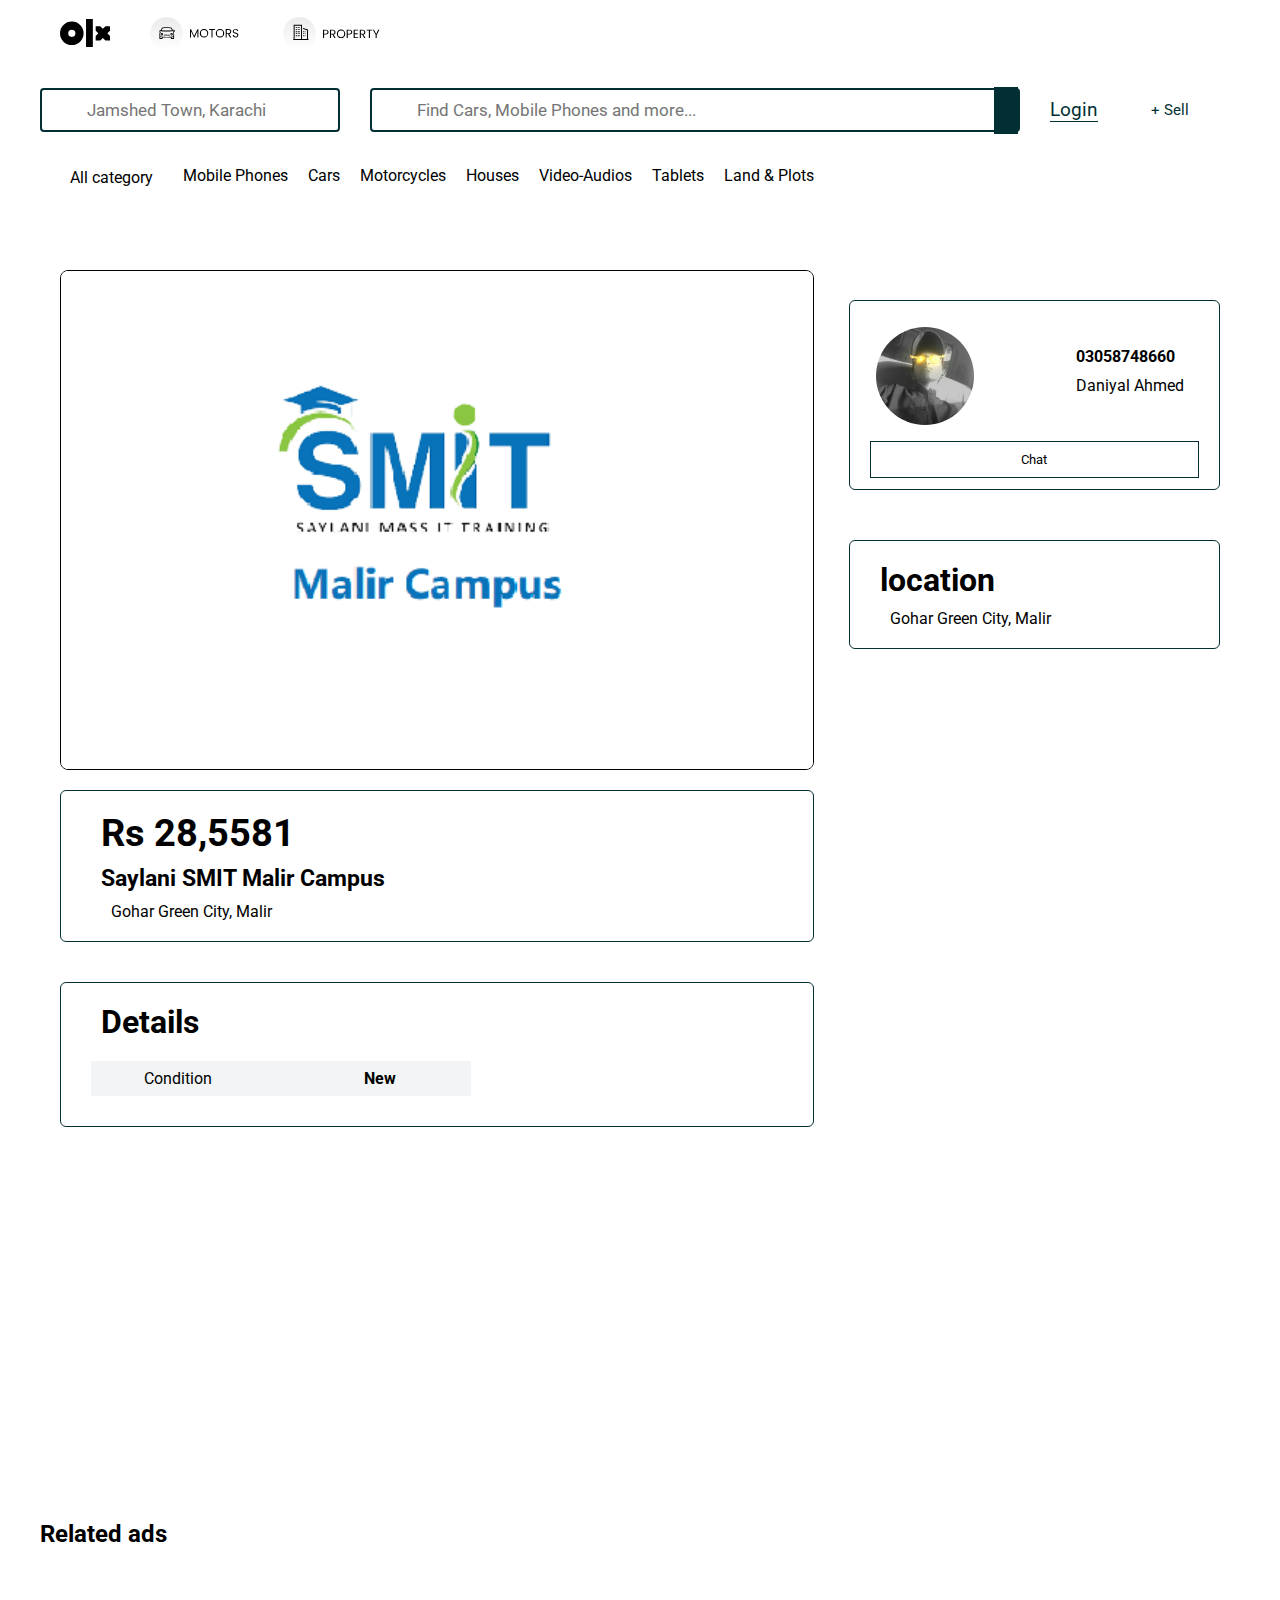
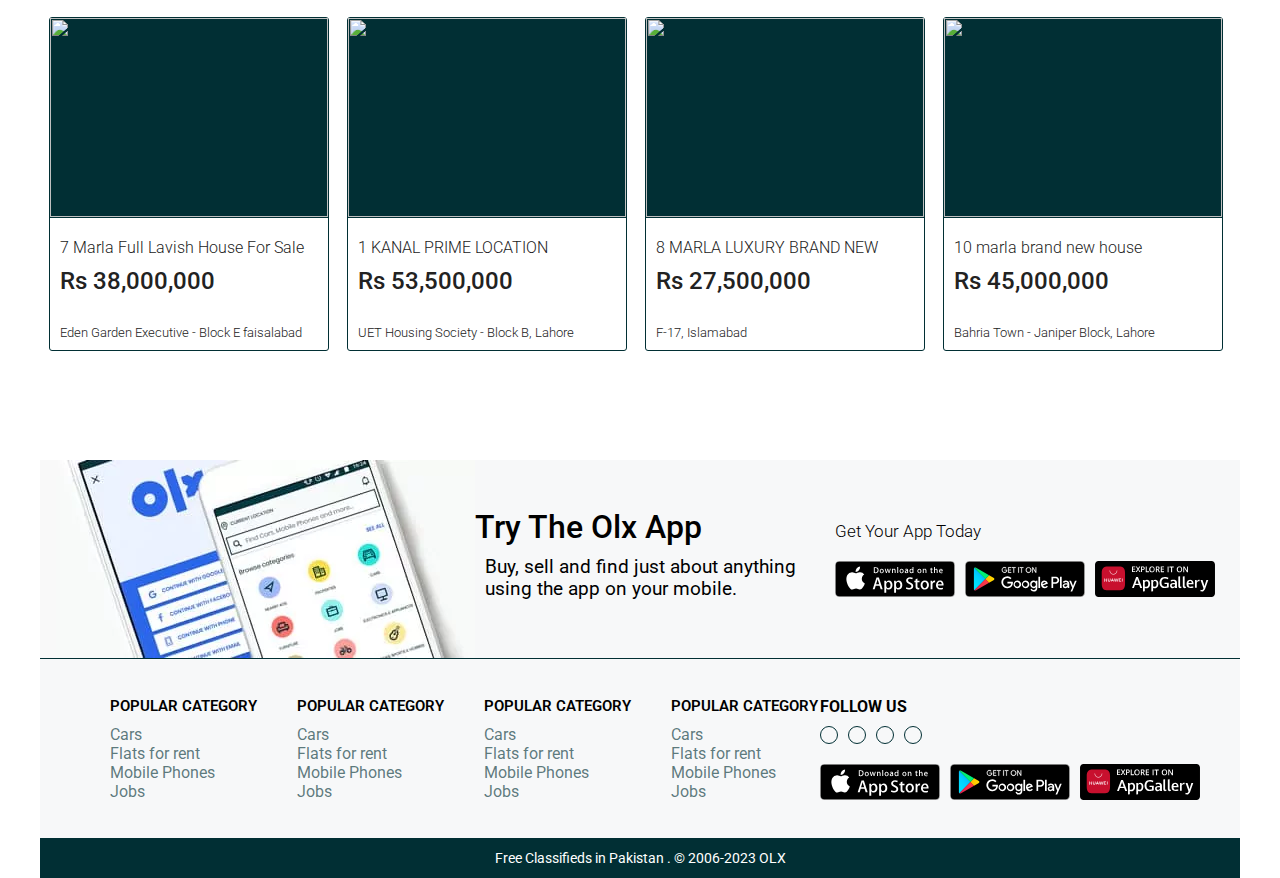
==== productDetails.html @ 429d2e7a "OLX" ====
<!DOCTYPE html>
<html lang="en">

<head>
    <meta charset="UTF-8">
    <meta http-equiv="X-UA-Compatible" content="IE=edge">
    <meta name="viewport" content="width=device-width, initial-scale=1.0">
    <title>OLX - Buy and Sell for free anywhere in Pakistan with OLX online classifieds</title>
    <link rel="shortcut icon" href="images/fevicon.png" type="image/png">
    <link rel="stylesheet" href="style.css">
    <link rel="stylesheet" href="https://cdnjs.cloudflare.com/ajax/libs/font-awesome/6.4.0/css/all.min.css"
        integrity="sha512-iecdLmaskl7CVkqkXNQ/ZH/XLlvWZOJyj7Yy7tcenmpD1ypASozpmT/E0iPtmFIB46ZmdtAc9eNBvH0H/ZpiBw=="
        crossorigin="anonymous" referrerpolicy="no-referrer" />

</head>

<body>
    <div class="main-container">
        <div class="same__color">
            <div class="small__navbar">
                <div class="second-navbar__logo">
                    <a href="./index.html">
                        <svg viewBox="0 0 36.289 20.768" alt="Logo">
                            <path
                                d="M18.9 20.77V0h4.93v20.77zM0 10.39a8.56 8.56 0 1 1 8.56 8.56A8.56 8.56 0 0 1 0 10.4zm5.97-.01a2.6 2.6 0 1 0 2.6-2.6 2.6 2.6 0 0 0-2.6 2.6zm27 5.2l-1.88-1.87-1.87 1.88H25.9V12.3l1.9-1.9-1.9-1.89V5.18h3.27l1.92 1.92 1.93-1.92h3.27v3.33l-1.9 1.9 1.9 1.9v3.27z">
                            </path>
                        </svg>
                    </a>
                </div>
                <div class="actions__links">
                    <a class="motor-property-btn" href="https://www.olx.com.pk/motors/">
                        <svg xmlns="http://www.w3.org/2000/svg" width="88.9" height="33" alt="OLX Motors"
                            class="_1a6eed8f">
                            <defs>
                                <linearGradient id="a" x1=".5" x2=".5" y2="1" gradientUnits="objectBoundingBox">
                                    <stop offset="0" stop-color="#ddd"></stop>
                                    <stop offset="1" stop-color="#fff"></stop>
                                </linearGradient>
                            </defs>
                            <path stroke="rgba(0,0,0,0)"
                                d="M40 20.5h1v-6.2l3 6.2h.6l2.8-6.2v6.2h1v-8.3h-1L44.1 19l-3-6.8H40zm18.3-4.2A4.1 4.1 0 0 0 54 12a4.1 4.1 0 0 0-4.2 4.3 4.1 4.1 0 0 0 4.2 4.3 4.1 4.1 0 0 0 4.2-4.3zm-7.3 0a3 3 0 0 1 3-3.3 3 3 0 0 1 3.2 3.3 3 3 0 0 1-3 3.3 3 3 0 0 1-3.2-3.3zm8.2-3.3h2.3v7.5h1V13H65v-1h-5.7zm15 3.3A4.1 4.1 0 0 0 70 12a4.1 4.1 0 0 0-4.2 4.3 4.1 4.1 0 0 0 4.2 4.3 4.1 4.1 0 0 0 4.2-4.3zm-7.2 0a3 3 0 0 1 3-3.3 3 3 0 0 1 3 3.3 3 3 0 0 1-3 3.3 3 3 0 0 1-3-3.3zm13.2-1.7c0 1-.6 1.6-1.8 1.6h-1.6V13h1.6c1.2 0 1.8.6 1.8 1.6zM75.7 12v8.4h1V17H78l2 3.4h1.3l-2-3.5a2.4 2.4 0 0 0 2-2.4c0-1.4-1-2.5-3-2.5zm12.7 6c0-3-4.5-1.7-4.5-3.8 0-1 .7-1.4 1.6-1.4a1.5 1.5 0 0 1 1.6 1.2h1.2a2.5 2.5 0 0 0-2.7-2.1c-1.7 0-2.8 1-2.8 2.3 0 3 4.5 1.7 4.5 4 0 .7-.6 1.3-1.7 1.3a1.5 1.5 0 0 1-1.7-1.4h-1.2c0 1.4 1.3 2.4 3 2.4a2.5 2.5 0 0 0 2.7-2.4z">
                            </path>
                            <path fill="url(#a)" d="M0 16.5a16.5 16.5 0 1 1 33 0 16.5 16.5 0 0 1-33 0z" opacity=".6">
                            </path>
                            <path
                                d="M24.7 13.5a1.1 1.1 0 0 0-1.4-.7l-.6.2-1-2.2-.4-.1a16 16 0 0 0-4.8-.7 12 12 0 0 0-4.3.7l-.3.1-1 2.3h-.5a1.1 1.1 0 0 0-.6 2v.2a4 4 0 0 0-.4 1.5v4a2.1 2.1 0 0 0 0 .6.7.7 0 0 0 .8.5h1.6a.7.7 0 0 0 .8-.5 2.1 2.1 0 0 0 0-.7v-.3a47.1 47.1 0 0 0 8.3 0v.3a2.1 2.1 0 0 0 0 .7.7.7 0 0 0 .8.5h1.6a.7.7 0 0 0 .7-.5 2.1 2.1 0 0 0 .1-.7v-4a3.7 3.7 0 0 0-.4-1.5V15h.3a1.1 1.1 0 0 0 .7-1.5zm-12.2-2.1a11.3 11.3 0 0 1 4-.6 15.2 15.2 0 0 1 4.6.6l.9 1.8a17.6 17.6 0 0 1-4.3.4H17a28.2 28.2 0 0 1-5.4-.3zm-.6 9.3a2.2 2.2 0 0 1 0 .4h-1.7a2.2 2.2 0 0 1 0-.4V20a1 1 0 0 0 .3 0l1.4.2v.4zm11.4 0a2.2 2.2 0 0 1 0 .4h-1.6a2.2 2.2 0 0 1 0-.4v-.4H23a1 1 0 0 0 .4-.2zm.5-6.5l-1.2.4.5 1a3 3 0 0 1 .3 1.2V18l-.1.7c0 .3-.2.7-.5.7-3 .3-4.5.5-6 .5s-3-.2-6.2-.5c-.2 0-.3-.3-.4-.6V18a17 17 0 0 1 0-1 3.2 3.2 0 0 1 .3-1.3l.5-1-1-.2a.3.3 0 0 1-.2-.4.3.3 0 0 1 .4-.3l1.1.4a23.6 23.6 0 0 0 5 .3h1.4a17.9 17.9 0 0 0 4.6-.5h.3l1-.4a.3.3 0 0 1 .4.3.3.3 0 0 1-.2.4z">
                            </path>
                            <path
                                d="M12 16a1.2 1.2 0 1 0 1.1 1.2A1.2 1.2 0 0 0 12 16zm0 1.6a.4.4 0 1 1 .3-.4.4.4 0 0 1-.4.4zm9.6-1.6a1.2 1.2 0 1 0 1.2 1.2 1.2 1.2 0 0 0-1.2-1.2zm0 1.6a.4.4 0 1 1 .5-.4.4.4 0 0 1-.5.4zm-7.8.2h6v.8h-6z">
                            </path>
                        </svg></a>
                    <a href="https://www.olx.com.pk/properties/" class="ac22b0e1">
                        <svg xmlns="http://www.w3.org/2000/svg" width="97.25" height="33" alt="OLX Property"
                            class="_1a6eed8f">
                            <defs>
                                <linearGradient id="a" x1=".5" x2=".5" y2="1" gradientUnits="objectBoundingBox">
                                    <stop offset="0" stop-color="#ddd"></stop>
                                    <stop offset="1" stop-color="#fff"></stop>
                                </linearGradient>
                            </defs>
                            <path stroke="rgba(0,0,0,0)"
                                d="M41.1 16.64v-3.07h1.6c1.25 0 1.78.58 1.78 1.55 0 .94-.53 1.52-1.78 1.52zm4.5-1.52c0-1.37-.93-2.45-2.9-2.45H40v8.36h1.1v-3.49h1.6c2.08 0 2.9-1.15 2.9-2.42zm5.82.01c0 .94-.54 1.6-1.77 1.6h-1.6v-3.16h1.6c1.25 0 1.77.61 1.77 1.57zm-4.47-2.46v8.36h1.1v-3.42h1.31l2 3.42h1.3l-2.1-3.5a2.36 2.36 0 0 0 2-2.4c0-1.36-.94-2.45-2.9-2.45zm15.3 4.18a4.12 4.12 0 0 0-4.2-4.28 4.13 4.13 0 0 0-4.2 4.28 4.13 4.13 0 0 0 4.2 4.27 4.12 4.12 0 0 0 4.2-4.27zm-7.3 0a3.05 3.05 0 0 1 3.1-3.33 3.05 3.05 0 0 1 3.07 3.33 3.06 3.06 0 0 1-3.08 3.32 3.06 3.06 0 0 1-3.09-3.32zm9.82-.2v-3.08h1.6c1.25 0 1.78.58 1.78 1.55 0 .94-.53 1.52-1.77 1.52zm4.5-1.53c0-1.36-.93-2.44-2.9-2.44h-2.7v8.35h1.1v-3.49h1.6c2.08 0 2.9-1.15 2.9-2.42zm5.85-2.46h-4.5v8.37h4.5v-.9h-3.4v-2.88h3.04v-.9h-3.04v-2.8h3.4zm6.14 2.48c0 .93-.54 1.6-1.78 1.6h-1.6v-3.17h1.6c1.25 0 1.78.61 1.78 1.57zm-4.48-2.47v8.36h1.1v-3.42h1.32l1.98 3.42h1.3l-2.1-3.5a2.36 2.36 0 0 0 2-2.4c0-1.36-.94-2.45-2.9-2.45zm6.78.9h2.29v7.46h1.1v-7.47h2.27v-.89h-5.66zm9.04 4.3v3.16h1.1v-3.15l2.72-5.2h-1.2l-2.07 4.23-2.07-4.24h-1.2z">
                            </path>
                            <path fill="url(#a)" d="M0 16.5a16.5 16.5 0 1 1 33 0 16.5 16.5 0 0 1-33 0z" opacity=".57">
                            </path>
                            <path
                                d="M25.03 21.92v-9.35l-4.99-1.66v1.05l4 1.33v8.59h-5V7.85h-8.38v14.08h-.4v1h15.17v-1zm-6.98-11.68v11.68h-6.4V8.84h6.4z">
                            </path>
                            <path
                                d="M15.17 10.3h1.61v.8h-1.6zm-2.42 0h1.6v.8h-1.6zm2.42 1.6h1.61v.81h-1.6zm-2.42 0h1.6v.81h-1.6zm2.42 2.42h1.61v.81h-1.6zm-2.42 0h1.6v.81h-1.6zm2.42 1.62h1.61v.8h-1.6zm-2.42 0h1.6v.8h-1.6zm2.42 2.42h1.61v.8h-1.6zm-2.42 0h1.6v.8h-1.6zm8.87-4.04h.8v.81h-.8zm-1.62 0h.8v.81H20zm1.62 1.62h.8v.8h-.8zm-1.62 0h.8v.8H20zm1.62 2.42h.8v.8h-.8zm-1.62 0h.8v.8H20z">
                            </path>
                        </svg></a>
                </div>
            </div>
            <div class="second__navbar">
                <div class="select_option">
                    <i class="fa-solid fa-search"></i>
                    <input type="text" placeholder="Jamshed Town, Karachi">
                </div>

                <div class="search__bar">
                    <input type="text" id="txt" placeholder="Find Cars, Mobile Phones and more...">
                    <i class="fa-solid fa-search"></i>
                </div>
                <div class="login__sell" id="login__sell">
                    <button href="" class="login__btn">Login</button>
                    <button class="sell__btn">+ Sell</button>
                </div>
            </div>
        </div>
        <div class="third__navbar">
            <div class="select__itself">
                <p>All category</p>
            </div>
            <div class="links" id="links">
                <li>Mobile Phones</li>
                <li>Cars</li>
                <li>Motorcycles</li>
                <li>Houses</li>
                <li>Video-Audios</li>
                <li>Tablets</li>
                <li>Land & Plots</li>
            </div>
        </div>
        <div class="productDetails">
            <div class="left__side">
                <img id="main" src="images/smit.png" alt="">
                <div class="price__location_card">
                    <h1 id="price"> Rs 28,5581</h1>
                    <h3 id="productName">Saylani SMIT Malir Campus</h3>
                    <p id="location"><i class="fa-solid fa-location-dot"></i>Gohar Green City, Malir</p>
                </div>
                <div class="description">
                    <h1>Details</h1>
                    <div class="detail-BOX">
                        <table>
                            <tr>
                                <td>Condition</td>
                                <td><strong>New</strong></td>
                            </tr>
                        </table>
                    </div>
                </div>
            </div>
            <div class="right__side">
                <div class="profile_contact_card">
                    <div class="avaar">
                        <img src="images/daniyal.jpg" id="image" alt="">
                        <div class="img">
                            <h5 id="phoneL">03058748660</h5>
                            <p id="nameL">Daniyal Ahmed</p>
                        </div>
                    </div>
                    <button class="chat"><i class="fa-solid fa-comments"></i> Chat</button>
                </div>
                <div class="description">
                    <h1>location</h1>
                    <p id="description2"><i class="fa-solid fa-location-dot"></i>Gohar Green City, Malir</p>
                </div>
            </div>
        </div>
        <div class="heading-cont">
            <h2 class="heading">Related ads</h2>
        </div>
        
        <div class="card-flex">
            <a href="productDetails.html">
                <div class="cards__container" id="cards">
                    <div class="card">
                        <div class="img__featured">
                            <img src="https://images.olx.com.pk/thumbnails/469891168-800x600.webp" alt="">
                            <p class="featured">featured</p>
                        </div>
                        <div class="card__content">
                            <div class="card__content-gap">
                                <div class="name__heart">
                                    <h4>7 Marla Full Lavish House For Sale</h4>
                                </div>
                                <h2>Rs 38,000,000</h2>
                            </div>
                            <h5>Eden Garden Executive - Block E faisalabad</h5>
                        </div>
                    </div>
                </div>
            </a>
            <a href="productDetails.html">
                <div class="cards__container" id="cards">
                    <div class="card">
                        <div class="img__featured">
                            <img src="https://images.olx.com.pk/thumbnails/478483344-240x180.webp" alt="">
                            <p class="featured">featured</p>
                        </div>
                        <div class="card__content">
                            <div class="card__content-gap">
                                <div class="name__heart">
                                    <h4>1 KANAL PRIME LOCATION </h4>
                                </div>
                                <h2>Rs 53,500,000</h2>
                            </div>
                            <h5>UET Housing Society - Block B, Lahore</h5>
                        </div>
                    </div>
                </div>
            </a>
            <a href="productDetails.html">
                <div class="cards__container" id="cards">
                    <div class="card">
                        <div class="img__featured">
                            <img src="https://images.olx.com.pk/thumbnails/478335264-240x180.webp" alt="">
                            <p class="featured">featured</p>
                        </div>
                        <div class="card__content">
                            <div class="card__content-gap">
                                <div class="name__heart">
                                    <h4>8 MARLA LUXURY BRAND NEW</h4>
                                </div>
                                <h2>Rs 27,500,000</h2>
                            </div>
                            <h5>F-17, Islamabad</h5>
                        </div>
                    </div>
                </div>
            </a>
            <a href="productDetails.html">
                <div class="cards__container" id="cards">
                    <div class="card">
                        <div class="img__featured">
                            <img src="https://images.olx.com.pk/thumbnails/469578736-800x600.webp" alt="">
                            <p class="featured">featured</p>
                        </div>
                        <div class="card__content">
                            <div class="card__content-gap">
                                <div class="name__heart">
                                    <h4>10 marla brand new house</h4>
                                </div>
                                <h2>Rs 45,000,000</h2>
                            </div>
                            <h5>Bahria Town - Janiper Block, Lahore</h5>
                        </div>
                    </div>
                </div>
            </a>
        </div>
        <footer>
            <div class="footer_the_olx_app_section">
                <img src="./images/mobile.webp" alt="">
                <div class="footer_olx_content">
                    <h1>Try The Olx App</h1>
                    <h3>
                        Buy, sell and find just about anything using the app on your mobile.
                    </h3>
                </div>

                <div class="get__your_app_today">
                    <h4>Get Your App Today</h4>
                    <div class="apps">
                        <img src="./images/apple.svg" alt="">
                        <img src="./images/google.svg" alt="">
                        <img src="./images/app_galery.svg" alt="">
                    </div>
                </div>
            </div>
            <div class="footer__real">
                <div class="footer__content">
                    <div class="lists">

                        <ul>
                            <h4>POPULAR category</h4>
                            <li>Cars</li>
                            <li>Flats for rent</li>
                            <li>Mobile Phones</li>
                            <li>Jobs</li>
                        </ul>
                        <ul>
                            <h4>POPULAR category</h4>
                            <li>Cars</li>
                            <li>Flats for rent</li>
                            <li>Mobile Phones</li>
                            <li>Jobs</li>
                        </ul>
                        <ul>
                            <h4>POPULAR category</h4>
                            <li>Cars</li>
                            <li>Flats for rent</li>
                            <li>Mobile Phones</li>
                            <li>Jobs</li>
                        </ul>
                        <ul>
                            <h4>POPULAR category</h4>
                            <li>Cars</li>
                            <li>Flats for rent</li>
                            <li>Mobile Phones</li>
                            <li>Jobs</li>
                        </ul>
                    </div>
                    <div class="follow_us">
                        <h4>FOLLOW US</h4>
                        <div class="icons">
                            <i class="fa-brands fa-facebook-f"></i>
                            <i class="fa-brands fa-instagram"></i>
                            <i class="fa-brands fa-twitter"></i>
                            <i class="fa-brands fa-instagram"></i>
                        </div>
                        <div class="apps">
                            <img src="./images/apple.svg" alt="">
                            <img src="./images/google.svg" alt="">
                            <img src="./images/app_galery.svg" alt="">
                        </div>
                    </div>
                </div>

                <div class="footer__bottom">
                    <p>Free Classifieds in Pakistan . © 2006-2023 OLX</p>
                </div>
            </div>
        </footer>
    </div>
</body>

</html>
---- style.css ----
@import url('https://fonts.googleapis.com/css2?family=Roboto:ital,wght@0,400;0,500;0,700;0,900;1,100;1,300&display=swap');

* {
    margin: 0;
    padding: 0;
    font-family: 'Roboto',
        sans-serif;
    list-style: none;
    box-sizing: border-box;
}
a{
    text-decoration: none;
}
.back_to_top h3 {
    position: fixed;
    top: 120px;
    left: 600px;
    padding: 10px 30px;
    border-radius: 30px;
    box-shadow: 0 0 10px rgba(0, 0, 0, 0.2);
    background-color: #fff;
    z-index: 1000;
    cursor: pointer;
    display: flex;
    align-items: center;
    justify-content: space-between;
    width: 190px;
}

.same__color {
    background-color: white;
    top: 0;
    z-index: 1990;
    position: fixed;
}

.small__navbar {

    display: flex;
    align-items: center;
    justify-content: flex-start;
    width: 100%;
    padding: 20px;
    height: 70px;
}

.small__navbar .small__navbar_logo {
    fill: #3a77ff;
    margin-right: 30px;
}

.motor-property-btn {
    margin-right: 40px;
}

.second__navbar {
    display: flex;
    align-items: center;
    justify-content: center;
    width: 100%;
    height: 80px;
}

.second-navbar__logo svg {
    width: 50px;
    margin-right: 40px;
}

.second__navbar .select_option {
    width: 300px;
    padding: 10px 30px;
    border: 2px solid #012f34;
    background-color: #fff;
    border-radius: 4px;
    cursor: pointer;
}

.second__navbar .select_option input {
    border: none;
    background: none;
    font-size: 17px;
    margin-left: 15px;
}

.second__navbar .select_option i {
    font-size: 17px;
}

.second__navbar .search__bar {
    width: 650px;
    border: 2px solid #012f34;
    background-color: #fff;
    border-radius: 4px;
    padding: 10px 30px;
    position: relative;
    cursor: pointer;
    display: flex;
    align-items: center;
    justify-content: space-between;
}

.search__bar input {
    border: none;
    background: none;
    font-size: 17px;
    margin-left: 15px;
    width: 90%;
}

.search__bar i {
    background-color: #012f34;
    padding: 12px;
    position: absolute;
    right: 0;
    color: #fff;
    cursor: pointer;
    height: 47px;
}

.login__btn {
    text-decoration: none;
    color: #012f34;
    font-size: 19px;
    cursor: pointer;
    border: 0;
    border-bottom: 1px solid #012f34;
    font-weight: 400;
    background: none;
}


.login__btn :hover {
    border-bottom: none;
}

.login__sell {
    display: flex;
    align-items: center;
    justify-content: space-between;
    width: 170px;
    font-weight: 400;
}

.sell__btn {
    background: url("https://olx.com.pk/assets/iconSellBorder_noinline.d9eebe038fbfae9f90fd61d971037e02.svg");
    background-repeat: no-repeat;
    background-size: cover;
    width: 100px;
    height: 45px;
    font-size: 15px;
    border: 0;
    cursor: pointer;
    display: flex;
    align-items: center;
    justify-content: center;
    text-decoration: none;
    color: #012f34;
}

.third__navbar {
    display: flex;
    align-items: center;
    margin-top: 150px;
    justify-content: flex-start;
    width: 100%;
    height: 50px;
    padding: 20px 20px;
}

.select__itself {
    display: flex;
    align-items: center;
    justify-content: center;
    margin-right: 20px;
}

.links button {
    font-size: 17px;
    border: 0;
    background: none;
    text-decoration: none;
    color: #012f34;
    margin-right: 10px;
}

.select__itself a {
    font-size: 17px;
    border: 0;
    background: none;
    text-decoration: none;
    color: #012f34;
    margin-right: 10px;
}

.select__itself i {
    font-size: 20px;
}

.select__itself p {
    margin-top: 15px;
}

.third__navbar .links {
    display: flex;
    align-items: center;
    justify-content: center;
}

.links li {
    margin-right: 20px;
}

.links a {
    color: #012f34;
    text-decoration: none;
    margin-left: 10px;
    font-weight: 200;
    font-size: 15px;
}

.ad {
    width: 100%;
    display: flex;
    align-items: center;
    justify-content: center;
    height: 240px;
}

.ad img {
    width: 1300px;
}

.fresh__recomandation {
    width: 100%;
    height: auto;
    margin-top: 30px;
}

.fresh__recomandation h1 {
    font-weight: 400;
    margin-left: 30px;
}

.cards__container {
    margin-top: 20px;
    width: 100%;
    height: 68%;
    display: flex;
    align-items: center;
    justify-content: center;
    flex-wrap: wrap;
}

.cards__container .card {
    display: flex;
    align-items: center;
    justify-content: center;
    flex-direction: column;
    width: 280px;
    cursor: pointer;
    border: 1px solid #012f34;
    border-radius: 3px;
    height: auto;
    margin: 9px;
}

.img__featured {
    width: 100%;
    border-bottom: 1px solid #012f34;
    height: 200px;
    overflow: hidden;
    position: relative;
    display: flex;
    align-items: center;
    justify-content: center;
    background-color: #012f34;
}

.img__featured img {
    width: 100%;
    object-fit: cover;
    height: 100%;
}

.img__featured .featured {
    display: none;
    position: absolute;
    bottom: 7px;
    left: 4px;
    background-color: #ffce32;
    text-transform: uppercase;
    padding: 5px;
    border-radius: 5px;
    font-size: 13px;
}

.card__content {
    width: 100%;
    padding: 10px;
}

.name__heart {
    display: flex;
    align-items: center;
    justify-content: space-between;
    width: 100%;
}

.name__heart i {
    cursor: pointer;
}

.name__heart h4 {
    font-weight: 300;
    margin-top: 10px;
}

.card__content h2 {
    font-weight: 500;
    margin-top: 10px;
}

.card__content h5 {
    margin-top: 10px;
    font-weight: 300;
}

.card__content-gap {
    display: flex;
    align-items: flex-start;
    justify-content: center;
    flex-direction: column;
    margin-bottom: 30px;
}

.load__more {
    width: 100%;
    display: flex;
    align-items: center;
    justify-content: center;
    margin-top: 40px;
}

.load__more-btn {
    background: none;
    color: #012f34;
    border: 2px solid #012f34;
    padding: 15px 30px;
    border-radius: 4px;
    font-size: 15px;
    cursor: pointer;
    font-weight: 500;
}

.load__more-btn:hover {
    border: 3px solid #012f34;
}

footer {
    margin-top: 100px;
}

.footer_the_olx_app_section {
    display: flex;
    align-items: center;
    justify-content: space-between;
    background-color: rgba(0, 47, 52, .03);
}

.footer_the_olx_app_section .footer_olx_content {
    width: 400px;
}

.footer_olx_content h1 {
    font-weight: 500;
}

.footer_olx_content h3 {
    font-weight: 400;
    margin-top: 10px;
}

.get__your_app_today {
    display: flex;
    align-items: flex-start;
    justify-content: flex-start;
    flex-direction: column;
    width: 450px;
}

.apps {
    display: flex;
    align-items: center;
    justify-content: center;
    flex-wrap: wrap;
    margin-top: 20px;
}

.get__your_app_today h4 {
    font-weight: 300;
    font-size: 17px;
}

.apps img {
    width: 120px;
    cursor: pointer;
    margin-right: 10px;
}
.footer__content {
    background-color: rgba(0, 47, 52, .03);
    width: 100%;
    height: 180px;
    border-top: 1px solid #012f34;
    display: flex;
    align-items: center;
    justify-content: space-between;
    padding: 30px;
}

.footer__content .lists {
    display: flex;
    align-items: center;
    justify-content: center;
}

.footer__bottom {
    width: 100%;
    height: 40px;
    font-size: 14px;
    color: #fff;
    background-color: #012f34;
    display: flex;
    align-items: center;

    justify-content: space-around;
    padding: 20px;
}

.footer__content ul {
    margin-left: 40px;
}

.footer__content ul h4 {
    font-size: 15px;
    font-weight: 600;
    margin-bottom: 10px;
    text-transform: uppercase;
}

.footer__content ul li {
    color: rgba(0, 47, 52, .64);
}

.icons {
    display: flex;
    align-items: center;
    justify-content: flex-start;
}

.icons i {
    margin-right: 10px;
    margin-top: 10px;
    font-size: 17px;
    cursor: pointer;
    border: 1px solid #012f34;
    border-radius: 50%;
    padding: 8px;
}

.login,
.login_email,
.login_phone,
.signUp {
    display: flex;
    background-color: rgba(0, 0, 0, 0.1);
    width: 100%;
    height: 100vh;
    position: fixed;
    align-items: center;
    top: 0;
    justify-content: center;
    z-index: 999999;
}

.login_form,
.email_login,
.phone_login,
.signUp_account {
    background-color: #fff;
    width: 400px;
    height: auto;
    padding: 25px 0;
    box-shadow: 0 0 10px rgba(0, 0, 0, 0.1);
    border-radius: 5px;
    display: flex;
    align-items: center;
    justify-content: center;
    flex-direction: column;
    text-align: center;
    position: relative;
}

.login_form h1 {
    margin: 15px 10px 10px 10px;
    font-weight: 400;
    font-size: 27px;
}

.login_form h2 {
    margin: 10px;
    font-weight: 400;
    font-size: 20px;
}


.login_form button {
    background: #fff;
    padding: 10px 30px;
    text-decoration: none;
    color: #012f34;
    border: 2px solid #012f34;
    width: 80%;
    display: flex;
    background: none;
    align-items: center;
    justify-content: flex-start;
    font-weight: 700;
    font-size: 17px;
    margin: 10px;
    text-align: left;
    border-radius: 5px;
    cursor: pointer;
}

.login_form button img {
    width: 27px;
    text-align: left;
    margin-right: 35px !important;
}

.login_form button:hover {
    border: 3px solid #012f34;
}

.login_form p {
    font-size: 14px;
    text-align: center;
    width: 210px;
    margin-top: 20px;
}

.close__btn {
    position: absolute;
    top: 10px;
    right: 20px;
    cursor: pointer;
    font-size: 30px;
}

.icons_flex {
    display: flex;
    align-items: center;
    justify-content: space-between;
    padding: 10px;
    width: 100%;
}

.icons_flex i {
    font-size: 30px;
    cursor: pointer;
    padding-top: 10px;
    padding-left: 20px;
}

.icons_flex i:first-child {
    margin-top: -20px;
}

.email_login h3 {
    margin: 15px;
    font-size: 17px;
    font-weight: 400;
}

.email_login input {
    width: 80%;
    background-color: #fff;
    border: 1px solid #012f34;
    border-radius: 5px;
    color: #012f34;
    padding: 10px 30px;
    margin: 20px;
    font-size: 17px;
}

.email_login button {
    background-color: #012f34;
    padding: 10px 30px;
    width: 80%;
    color: #fff;
    border: 1px solid #012f34;
    font-size: 17px;
    border-radius: 5px;
    cursor: pointer;
}

.email_login p {
    font-size: 12px;
    margin: 20px;
    text-align: center;
    width: 250px;
}

.phone_login h3 {
    margin: 15px;
    font-size: 17px;
    font-weight: 400;
}

.phone_login input {
    width: 80%;
    background-color: #fff;
    border: 1px solid #012f34;
    border-radius: 5px;
    color: #012f34;
    padding: 10px 30px;
    margin: 20px;
    font-size: 17px;
}

.phone_login button {
    background-color: #012f34;
    padding: 10px 30px;
    width: 80%;
    color: #fff;
    border: 1px solid #012f34;
    font-size: 17px;
    border-radius: 5px;
    cursor: pointer;
}

.phone_login p {
    font-size: 12px;
    margin: 20px;
    text-align: center;
    width: 250px;
}

.signUp h3 {
    margin: 15px;
    font-size: 17px;
    font-weight: 400;
}

.signUp p {
    font-size: 12px;
    margin: 20px;
    text-align: center;
    width: 250px;

}

.signUp button {
    background-color: #012f34;
    padding: 10px 30px;
    width: 80%;
    color: #fff;
    border: 1px solid #012f34;
    font-size: 17px;
    border-radius: 5px;
    cursor: pointer;
}

.signUp input {
    width: 80%;
    background-color: #fff;
    border: 1px solid #012f34;
    border-radius: 5px;
    color: #012f34;
    padding: 10px 30px;
    margin: 20px;
    font-size: 17px;
}

.avatar {
    cursor: pointer;
}


.productDetails {
    width: 100%;
    height: 130vh;
    padding: 20px;
    margin-top: 50px;
    display: flex;
    align-items: flex-start;
    justify-content: space-between;
}

.left__side {
    width: 65%;
    display: flex;
    align-items: flex-start;
    justify-content: flex-start;
    flex-direction: column;
}

.left__side img {
    width: 100%;
    height: 500px;
    object-fit: cover;
    border-radius: 5px;
}

.left__side .price__location_card,
.description {
    width: 100%;
    margin-top: 20px;
    margin-bottom: 20px;
    padding: 10px 30px;
    border: 1px solid #012f34;
    border-radius: 6px;
}

.left__side .price__location_card h1,
h3,
p {
    margin: 10px;
}
.description h1{
    margin-top: 10px;
}
.left__side .description h1,
h3,
p {
    margin: 10px;
}

.price__location_card h1 {
    font-size: 38px;
}

.price__location_card h3 {
    font-size: 23px;
}

.price__location_card p i {
    margin-right: 10px;
}
.description p i{
    margin-right: 10px;
    margin-left: -10px;
}
.right__side {
    width: 32%;
    display: flex;
    align-items: center;
    justify-content: space-around;
    flex-direction: column;
    height: auto;
}

.right__side img {
    width: 100px;
}

.profile_contact_card {
    display: flex;
    align-items: center;
    margin: 30px;
    width: 100%;
    height: 190px;
    flex-direction: column;
    padding: 20px;
    border: 1px solid #012f34;
    border-radius: 6px;
    justify-content: space-between;
}
#main{
    border: 1px solid black;
    border-radius: 8px;
}
.avaar {
    display: flex;
    align-items: center;
    justify-content: space-between;
    padding: 5px;
    width: 100%;
}

.img h5 {
    font-size: 16px;
    margin-left: 10px;
}

.right__side button {
    padding: 10px 30px;
    width: 100%;
    border: 1px solid #012f34;
    background: none;
    margin-top: 10px;
    cursor: pointer;
}

.heading {
    margin-top: 50px;
    margin-bottom: 40px;
}
.head{
    margin-top: 30px;
    margin-bottom: 30px;
}
.card-flex{
    display: flex;
}
.main-container {
    max-width: 1200px;
    margin-left: auto;
    margin-right: auto;
}

.select_option,
.search__bar,
.login__sell {
    margin-right: 30px;
}
.e0339389 {
    margin-bottom: 4rem;
    row-gap: 1.6rem;
}

._74d21682 {
    flex-wrap: wrap;
}
._948d9e0a {
    display: flex;
}
a {
    color: #222;
    text-decoration: black;
    text-decoration: none;
}
.categories-box {
    font-size: 1.6rem;
    font-weight: 700;
    line-height: 2rem;
    margin: 0;
    text-align: center;
}
.categories-box img{

    border-radius: 100%;
    height: 80px;
    width: 80px;
}
.af339672 {
    margin-top: .8rem;
    width: 10.6rem;
    font-size: 15px;
    color: black;
    text-align: center;
}
.slide img{
    width: 1200px;
}
#image{
    border: 1px solid white;
    border-radius: 50%;
}
  td,
  th {
    border: 1px solid #F2F4F5;
    padding: 5px;
    background-color: #F2F4F5;
padding-left: 50px;
  }
  table{
    background-color: #F2F4F5;
    width: 380px;
    margin-bottom: 20px;
    margin-top: 20px;
  }
  .heading-cont h2{
    margin-top: 100px;
  }
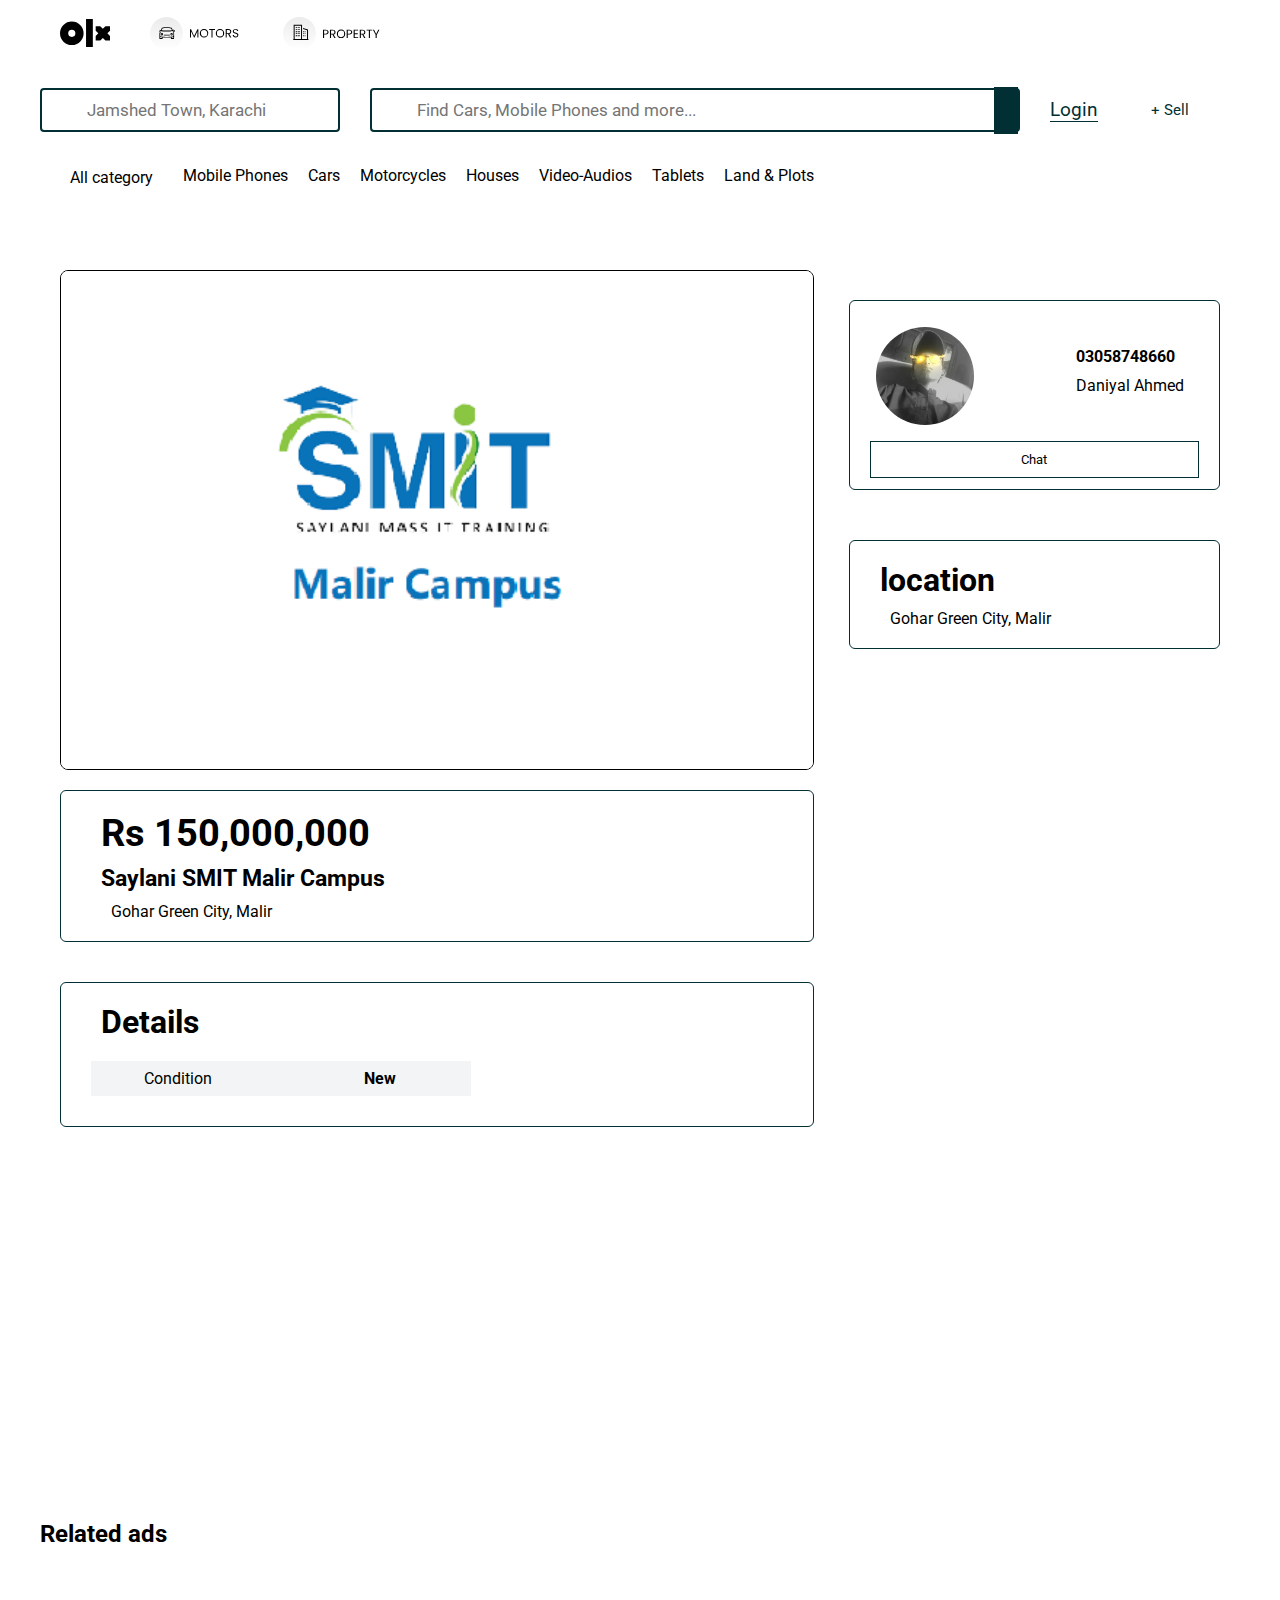
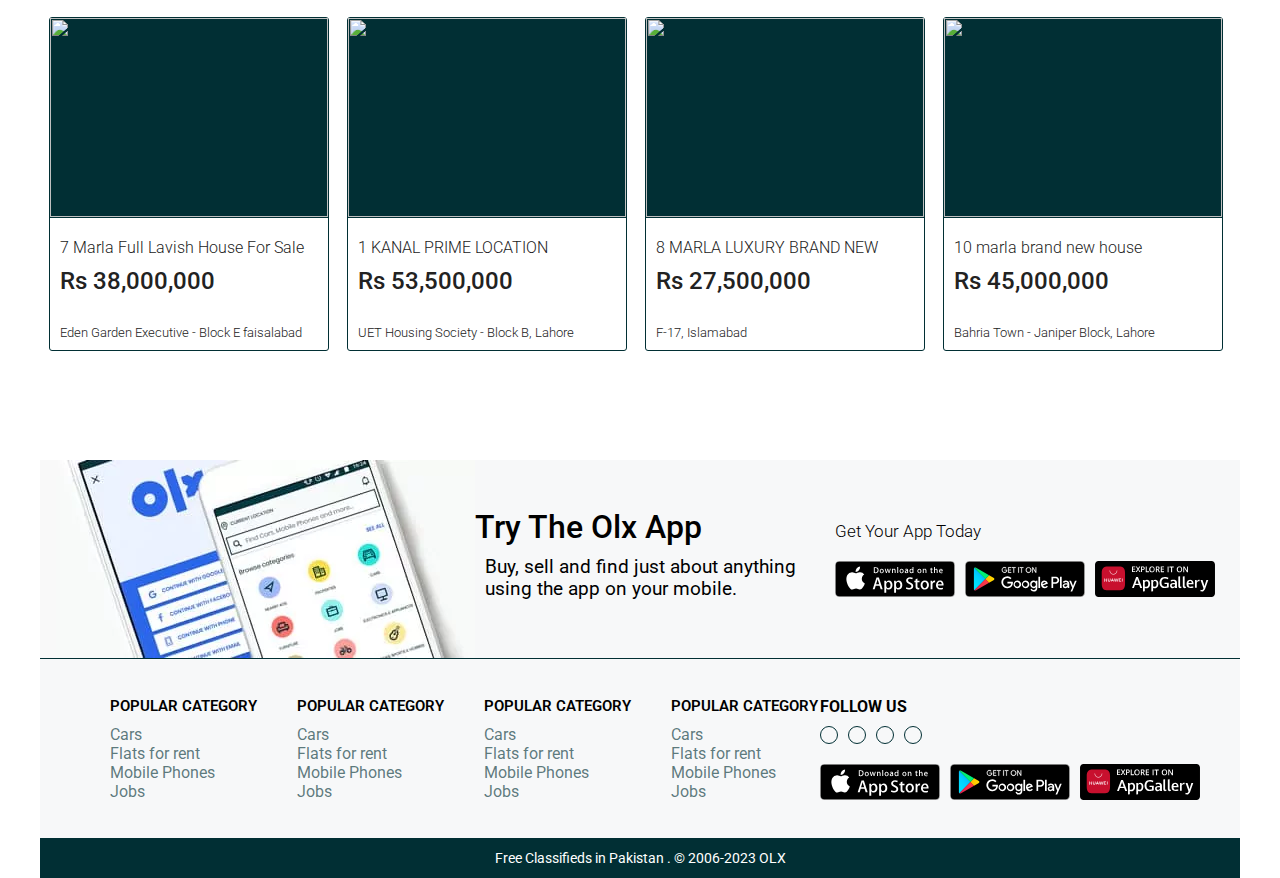
==== commit 4b49f0cc: "Update productDetails.html" ====
--- a/productDetails.html
+++ b/productDetails.html
@@ -106,7 +106,7 @@
             <div class="left__side">
                 <img id="main" src="images/smit.png" alt="">
                 <div class="price__location_card">
-                    <h1 id="price"> Rs 28,5581</h1>
+                    <h1 id="price"> Rs 150,000,000</h1>
                     <h3 id="productName">Saylani SMIT Malir Campus</h3>
                     <p id="location"><i class="fa-solid fa-location-dot"></i>Gohar Green City, Malir</p>
                 </div>
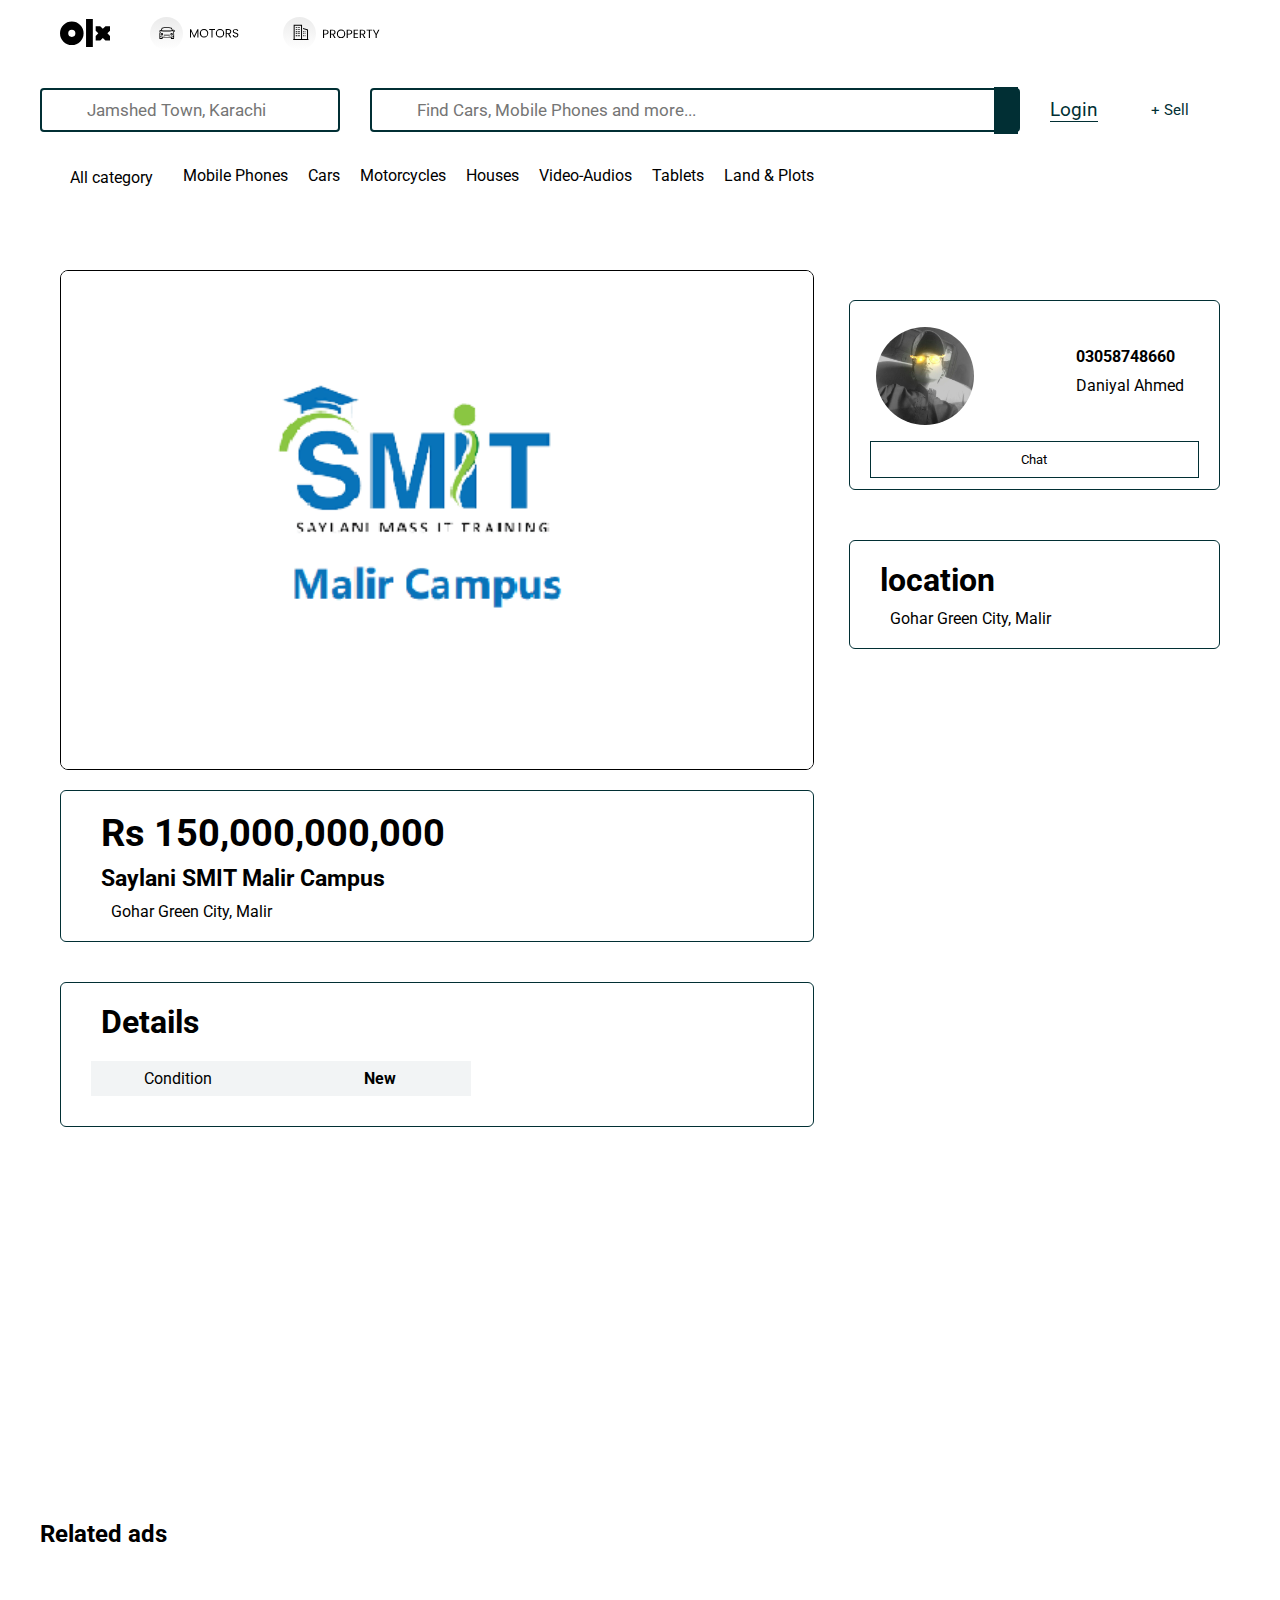
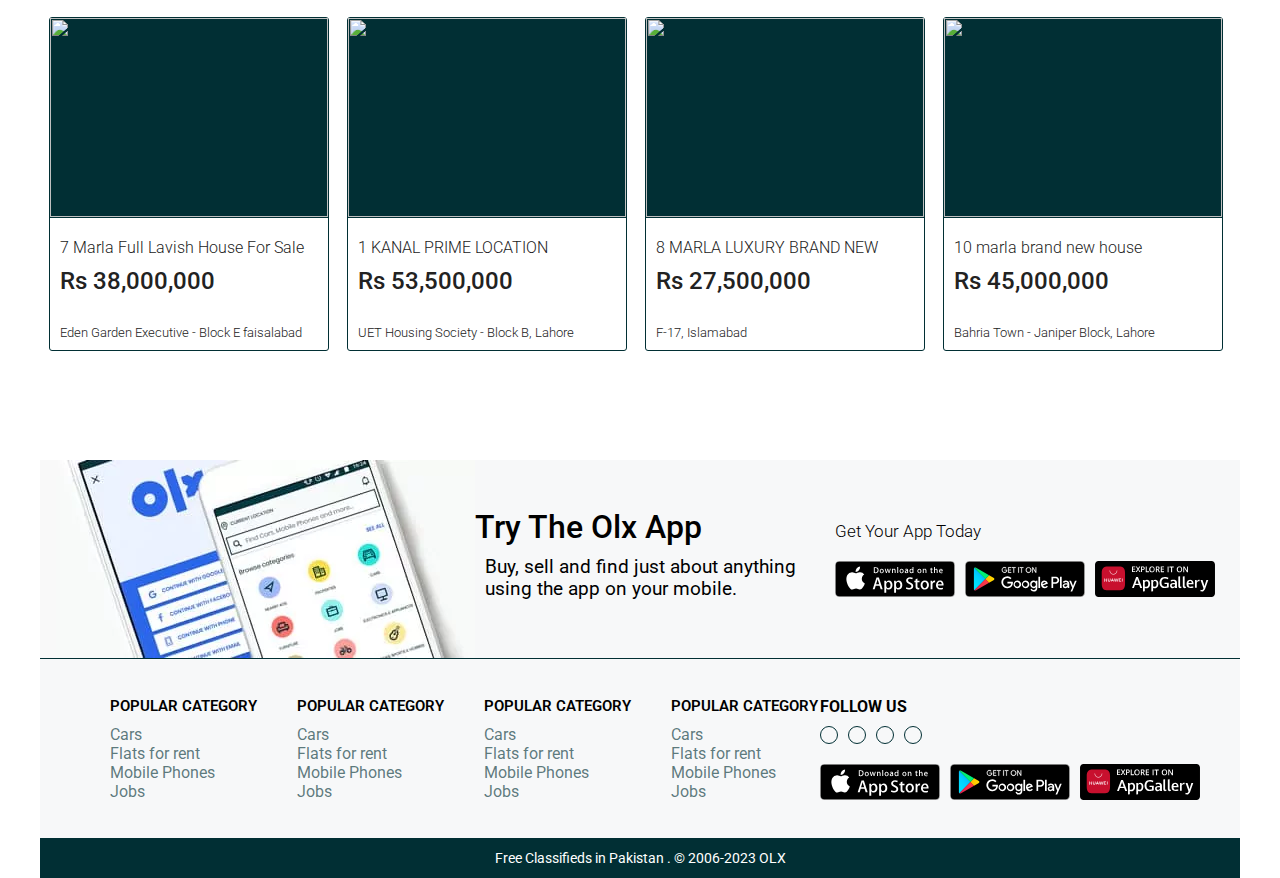
==== commit 6665ec3b: "olx" ====
--- a/productDetails.html
+++ b/productDetails.html
@@ -106,7 +106,7 @@
             <div class="left__side">
                 <img id="main" src="images/smit.png" alt="">
                 <div class="price__location_card">
-                    <h1 id="price"> Rs 150,000,000</h1>
+                    <h1 id="price"> Rs 150,000,000,000</h1>
                     <h3 id="productName">Saylani SMIT Malir Campus</h3>
                     <p id="location"><i class="fa-solid fa-location-dot"></i>Gohar Green City, Malir</p>
                 </div>
--- a/style.css
+++ b/style.css
@@ -862,6 +862,7 @@
 }
 .slide img{
     width: 1200px;
+    border-radius: 5px;
 }
 #image{
     border: 1px solid white;
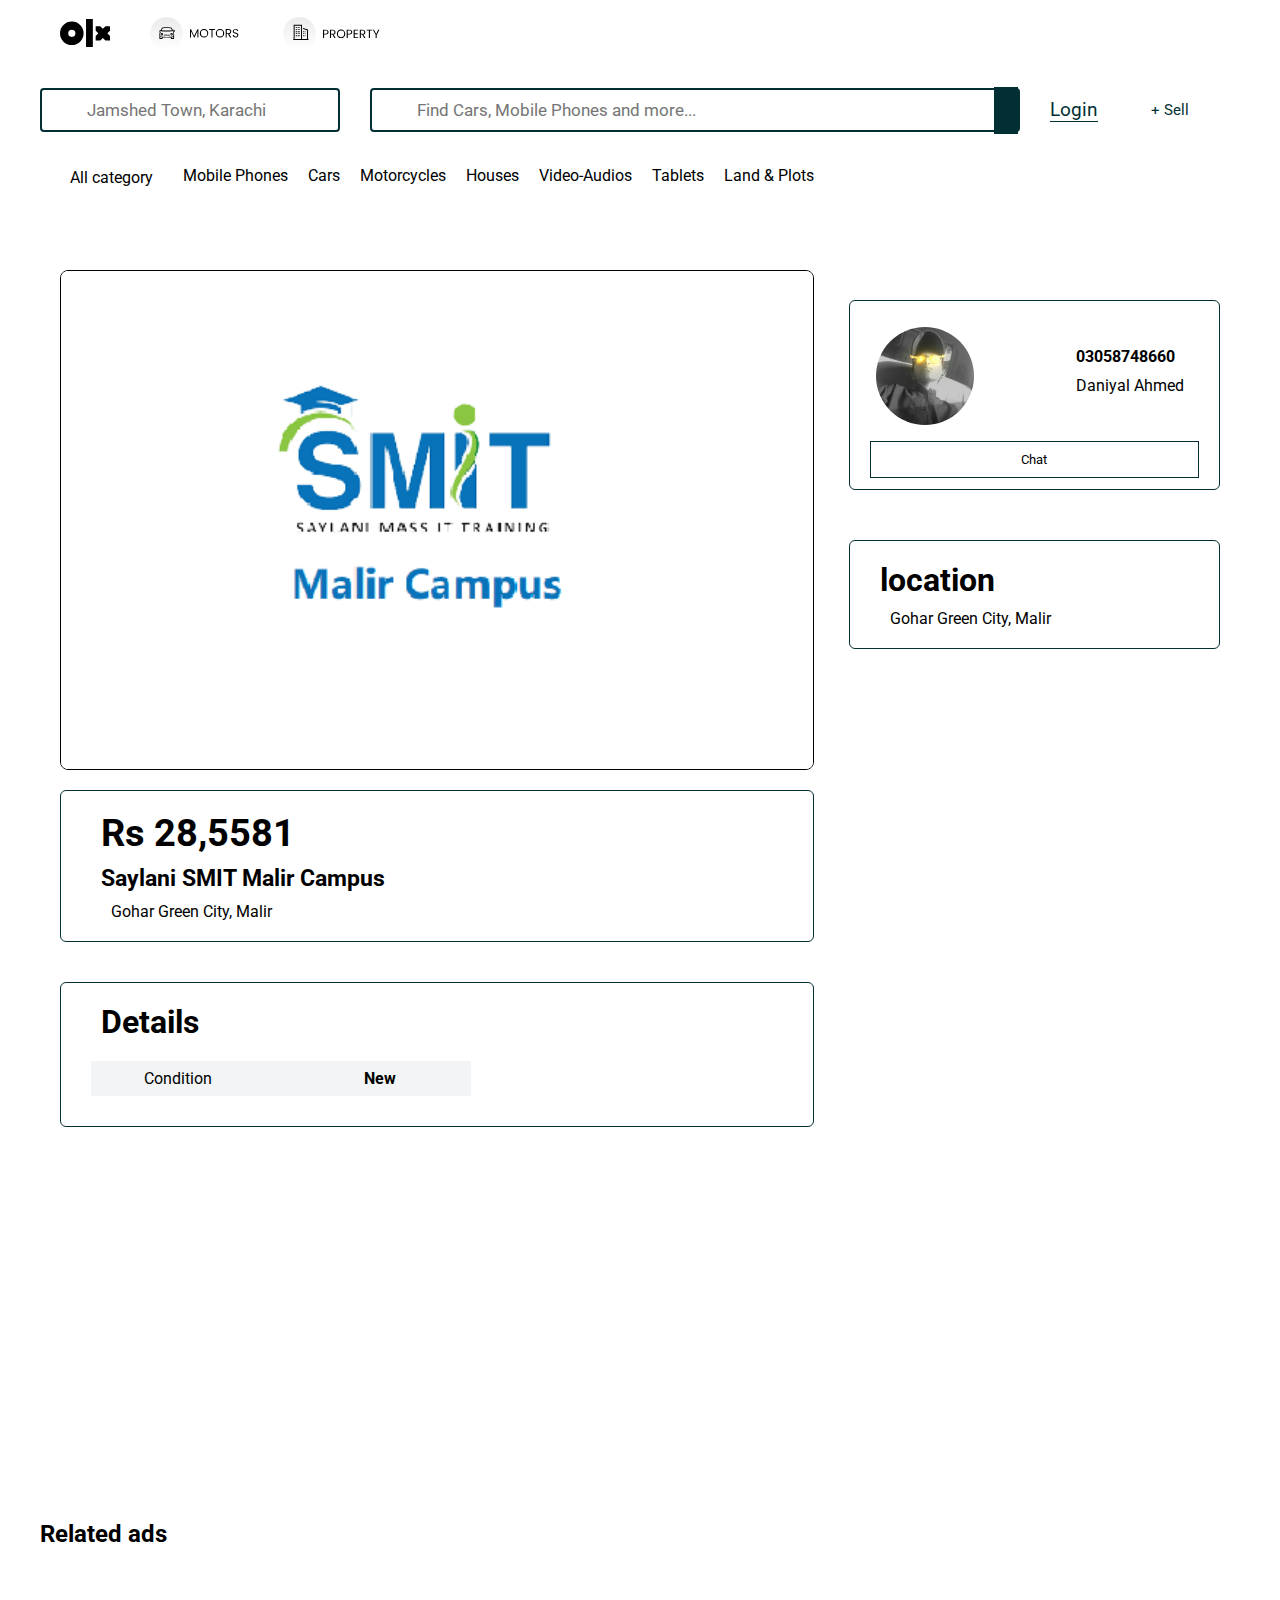
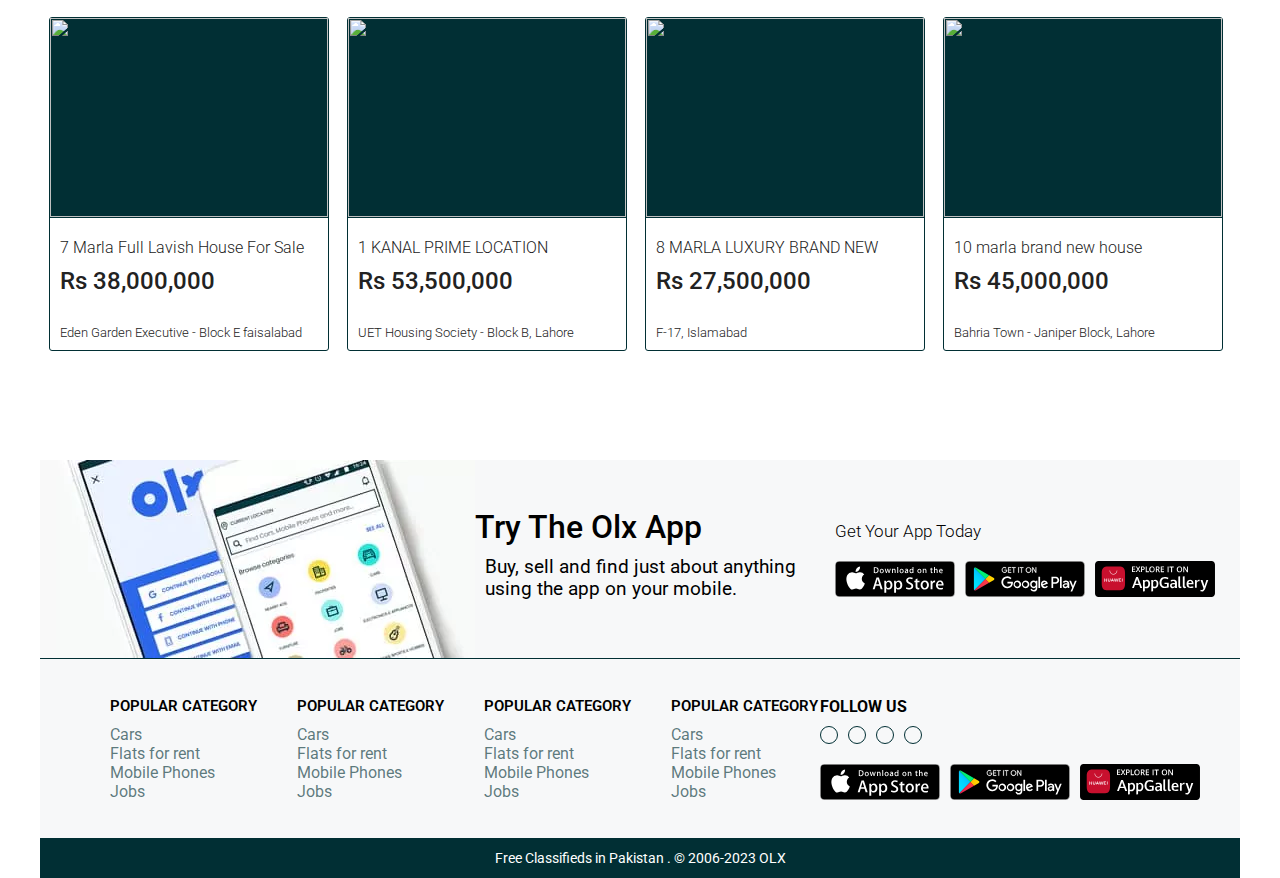
==== commit e2b4881b: "Merge branch 'main' of https://github.com/DaniyalAhmedFahad/OLX" ====
--- a/productDetails.html
+++ b/productDetails.html
@@ -106,7 +106,7 @@
             <div class="left__side">
                 <img id="main" src="images/smit.png" alt="">
                 <div class="price__location_card">
-                    <h1 id="price"> Rs 150,000,000,000</h1>
+                    <h1 id="price"> Rs 28,5581</h1>
                     <h3 id="productName">Saylani SMIT Malir Campus</h3>
                     <p id="location"><i class="fa-solid fa-location-dot"></i>Gohar Green City, Malir</p>
                 </div>
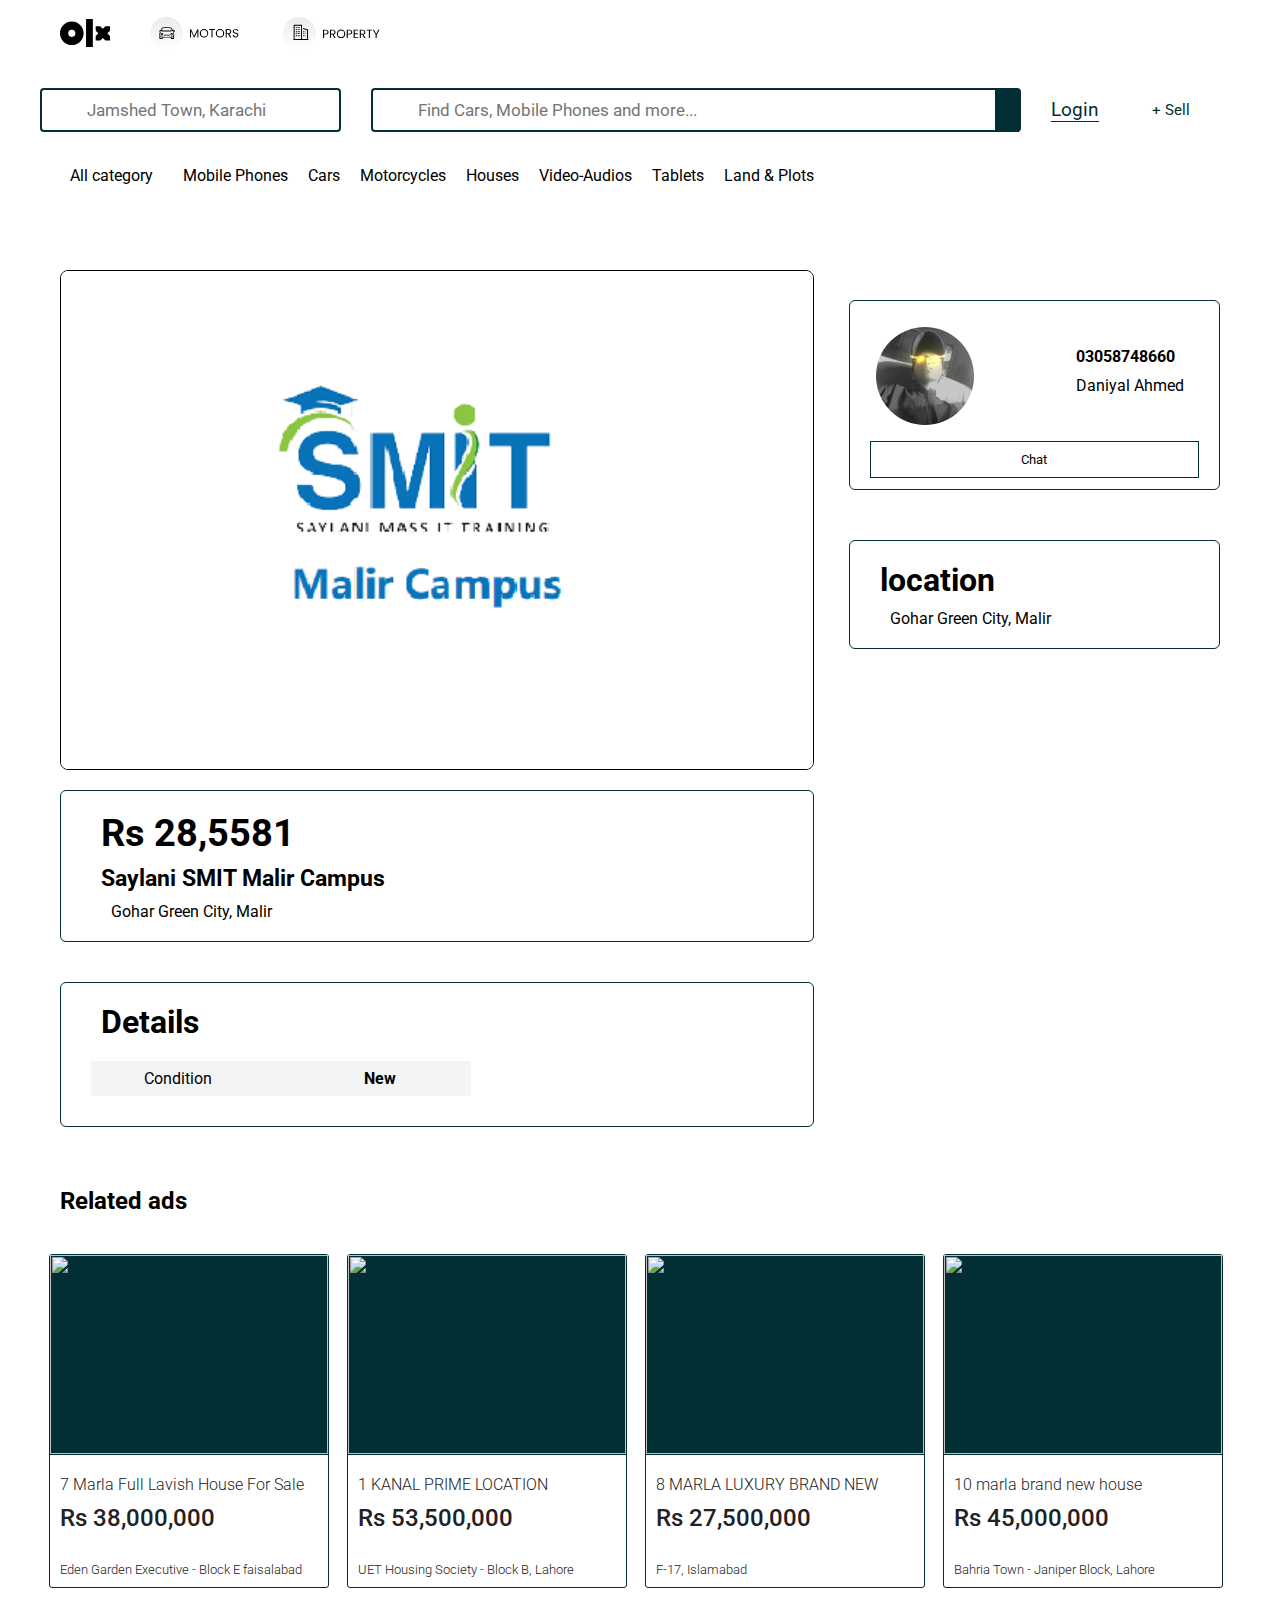
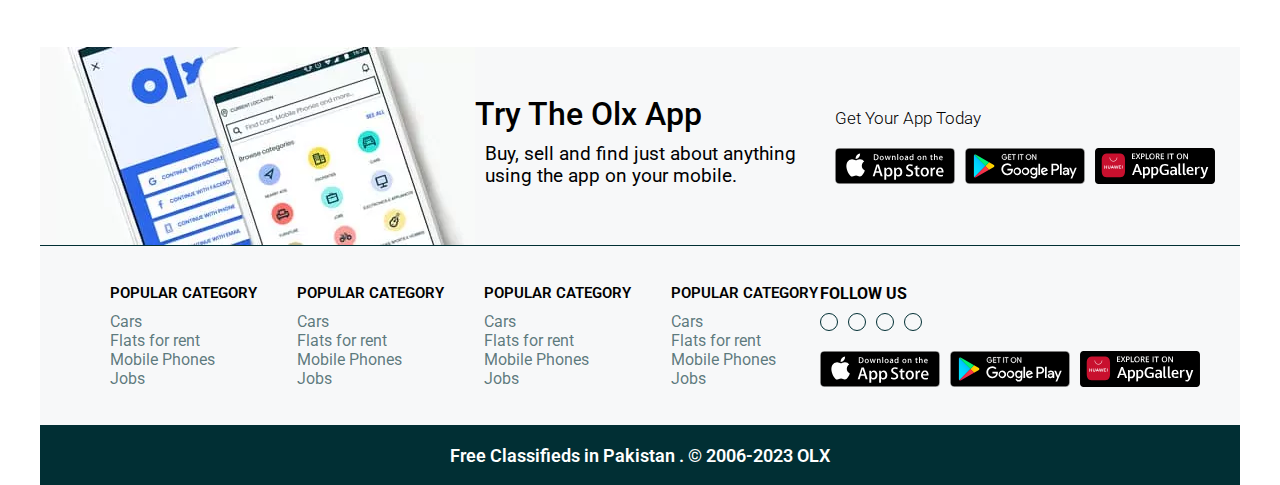
==== commit 82304e6c: "olx" ====
--- a/productDetails.html
+++ b/productDetails.html
@@ -294,6 +294,75 @@
                 </div>
             </div>
         </footer>
+        <div class="footer-responsive">
+            <div class="footer-button-holder">
+                <div class="footer-button">
+                    <div class="footer-word">
+                        <h2>Categories</h2>
+                    </div>
+                    <div class="dropdown-icon">
+                        <i class="ri-arrow-right-s-line"></i>
+                    </div>
+                </div>
+                <div class="footer-button">
+                    <div class="footer-word">
+                        <h2>Popular Categories</h2>
+                    </div>
+                    <div class="dropdown-icon">
+                        <i class="ri-arrow-right-s-line"></i>
+                    </div>
+                </div>
+                <div class="footer-button">
+                    <div class="footer-word">
+                        <h2>Trending Searches</h2>
+                    </div>
+                    <div class="dropdown-icon">
+                        <i class="ri-arrow-right-s-line"></i>
+                    </div>
+                </div>
+                <div class="footer-button">
+                    <div class="footer-word">
+                        <h2>About Us</h2>
+                    </div>
+                    <div class="dropdown-icon">
+                        <i class="ri-arrow-right-s-line"></i>
+                    </div>
+                </div>
+                <div class="footer-button">
+                    <div class="footer-word">
+                        <h2>OLX</h2>
+                    </div>
+                    <div class="dropdown-icon">
+                        <i class="ri-arrow-right-s-line"></i>
+                    </div>
+                </div>
+                <div class="footer-button">
+                    <div class="footer-word">
+                        <h2>Follow Us</h2>
+                    </div>
+                    <div class="follow-icons">
+                        <a href="https://www.linkedin.com/in/-daniyal-ahmed-" target="_blank"><i
+                                class="ri-linkedin-box-line"></i></a>
+                        <a href="https://www.instagram.com/__daniyalahmed__/" target="_blank"><i
+                                class="ri-instagram-line"></i></a>
+                        <a href="https://facebook.com/Daniyalahmedfahad" target="_blank"><i
+                                class="ri-facebook-box-line"></i></a>
+                        <a href="https://www.youtube.com/channel/UCjmvG_pSywLj-IkXK0Ic2vA" target="_blank"><i
+                                class="ri-play-circle-line"></i></a>
+                    </div>
+                </div>
+            <div class="footer-button-link-app">
+                <div class="apps-link">
+                    <img src="./images/apple.svg" alt="">
+                    <img src="./images/google.svg" alt="">
+                    <img src="./images/app_galery.svg" alt="">
+                </div>
+            </div>
+                <div class="footer__bottom">
+                    <p>Free Classifieds in Pakistan . © 2006-2023 OLX</p>
+                </div>
+            </div>
+        </div>
     </div>
 </body>
 
--- a/style.css
+++ b/style.css
@@ -8,23 +8,9 @@
     list-style: none;
     box-sizing: border-box;
 }
-a{
+
+a {
     text-decoration: none;
-}
-.back_to_top h3 {
-    position: fixed;
-    top: 120px;
-    left: 600px;
-    padding: 10px 30px;
-    border-radius: 30px;
-    box-shadow: 0 0 10px rgba(0, 0, 0, 0.2);
-    background-color: #fff;
-    z-index: 1000;
-    cursor: pointer;
-    display: flex;
-    align-items: center;
-    justify-content: space-between;
-    width: 190px;
 }
 
 .same__color {
@@ -32,14 +18,14 @@
     top: 0;
     z-index: 1990;
     position: fixed;
+    width: 100%;
 }
 
 .small__navbar {
-
     display: flex;
     align-items: center;
     justify-content: flex-start;
-    width: 100%;
+    width: 1200px;
     padding: 20px;
     height: 70px;
 }
@@ -56,7 +42,6 @@
 .second__navbar {
     display: flex;
     align-items: center;
-    justify-content: center;
     width: 100%;
     height: 80px;
 }
@@ -67,7 +52,6 @@
 }
 
 .second__navbar .select_option {
-    width: 300px;
     padding: 10px 30px;
     border: 2px solid #012f34;
     background-color: #fff;
@@ -114,7 +98,7 @@
     right: 0;
     color: #fff;
     cursor: pointer;
-    height: 47px;
+    height: 43px;
 }
 
 .login__btn {
@@ -126,11 +110,6 @@
     border-bottom: 1px solid #012f34;
     font-weight: 400;
     background: none;
-}
-
-
-.login__btn :hover {
-    border-bottom: none;
 }
 
 .login__sell {
@@ -162,7 +141,7 @@
     align-items: center;
     margin-top: 150px;
     justify-content: flex-start;
-    width: 100%;
+    width: 1200px;
     height: 50px;
     padding: 20px 20px;
 }
@@ -194,10 +173,6 @@
 
 .select__itself i {
     font-size: 20px;
-}
-
-.select__itself p {
-    margin-top: 15px;
 }
 
 .third__navbar .links {
@@ -234,11 +209,6 @@
     width: 100%;
     height: auto;
     margin-top: 30px;
-}
-
-.fresh__recomandation h1 {
-    font-weight: 400;
-    margin-left: 30px;
 }
 
 .cards__container {
@@ -357,7 +327,7 @@
 }
 
 footer {
-    margin-top: 100px;
+    margin-top: 50px;
 }
 
 .footer_the_olx_app_section {
@@ -378,6 +348,10 @@
 .footer_olx_content h3 {
     font-weight: 400;
     margin-top: 10px;
+}
+
+.footer-responsive {
+    display: none;
 }
 
 .get__your_app_today {
@@ -406,6 +380,7 @@
     cursor: pointer;
     margin-right: 10px;
 }
+
 .footer__content {
     background-color: rgba(0, 47, 52, .03);
     width: 100%;
@@ -521,6 +496,7 @@
     border: 2px solid #012f34;
     width: 80%;
     display: flex;
+    flex-wrap: wrap;
     background: none;
     align-items: center;
     justify-content: flex-start;
@@ -689,7 +665,6 @@
 
 .productDetails {
     width: 100%;
-    height: 130vh;
     padding: 20px;
     margin-top: 50px;
     display: flex;
@@ -727,9 +702,11 @@
 p {
     margin: 10px;
 }
-.description h1{
+
+.description h1 {
     margin-top: 10px;
 }
+
 .left__side .description h1,
 h3,
 p {
@@ -747,10 +724,12 @@
 .price__location_card p i {
     margin-right: 10px;
 }
-.description p i{
+
+.description p i {
     margin-right: 10px;
     margin-left: -10px;
 }
+
 .right__side {
     width: 32%;
     display: flex;
@@ -776,10 +755,12 @@
     border-radius: 6px;
     justify-content: space-between;
 }
-#main{
+
+#main {
     border: 1px solid black;
     border-radius: 8px;
 }
+
 .avaar {
     display: flex;
     align-items: center;
@@ -803,16 +784,26 @@
 }
 
 .heading {
-    margin-top: 50px;
-    margin-bottom: 40px;
-}
-.head{
+    margin-top: 20px;
+    margin-bottom: 10px;
+    margin-left: 20px;
+}
+
+.all-categories-container h2 {
     margin-top: 30px;
     margin-bottom: 30px;
-}
-.card-flex{
-    display: flex;
-}
+    margin-left: 20px;
+}
+
+.head {
+    margin-top: 30px;
+    margin-bottom: 30px;
+}
+
+.card-flex {
+    display: flex;
+}
+
 .main-container {
     max-width: 1200px;
     margin-left: auto;
@@ -824,22 +815,23 @@
 .login__sell {
     margin-right: 30px;
 }
+
 .e0339389 {
     margin-bottom: 4rem;
     row-gap: 1.6rem;
 }
 
-._74d21682 {
+._948d9e0a {
+    display: flex;
     flex-wrap: wrap;
 }
-._948d9e0a {
-    display: flex;
-}
+
 a {
     color: #222;
     text-decoration: black;
     text-decoration: none;
 }
+
 .categories-box {
     font-size: 1.6rem;
     font-weight: 700;
@@ -847,40 +839,213 @@
     margin: 0;
     text-align: center;
 }
-.categories-box img{
+
+.categories-box img {
 
     border-radius: 100%;
     height: 80px;
     width: 80px;
 }
+
 .af339672 {
-    margin-top: .8rem;
-    width: 10.6rem;
+    margin-top: 5px;
+    width: 133px;
     font-size: 15px;
     color: black;
     text-align: center;
 }
-.slide img{
+
+.slide img {
     width: 1200px;
     border-radius: 5px;
 }
-#image{
+
+#image {
     border: 1px solid white;
     border-radius: 50%;
 }
-  td,
-  th {
+
+td,
+th {
     border: 1px solid #F2F4F5;
     padding: 5px;
     background-color: #F2F4F5;
-padding-left: 50px;
-  }
-  table{
+    padding-left: 50px;
+}
+
+table {
     background-color: #F2F4F5;
     width: 380px;
     margin-bottom: 20px;
     margin-top: 20px;
-  }
-  .heading-cont h2{
-    margin-top: 100px;
-  }+}
+
+@media screen and (max-width:600px) {
+    .small__navbar {
+        width: 600px;
+    }
+
+    .search__bar input {
+        display: none;
+    }
+
+    .second__navbar .search__bar {
+        width: 0px;
+        border: none;
+    }
+
+    .search__bar i {
+        border-radius: 4px;
+    }
+
+    .search__bar {
+        justify-content: space-between;
+    }
+
+    .second-navbar__logo a svg {
+        width: 80px;
+        margin-top: 10px;
+    }
+
+    .actions__links {
+        margin-top: 15px;
+    }
+
+    .select_option {
+        margin-left: -30px;
+    }
+
+    .search__bar {
+        margin-left: -30px;
+    }
+
+    .search__bar input {
+        display: none;
+    }
+
+    .card-flex {
+        overflow-x: scroll;
+    }
+
+    .slide img {
+        width: 600px;
+        height: 140px;
+    }
+
+    .main-container {
+        margin-left: auto;
+        margin-right: auto;
+        width: 600px;
+        overflow-x: hidden;
+    }
+
+    .second__navbar {
+        margin-left: 30px;
+    }
+
+    .select__itself {
+        font-size: 15px;
+    }
+
+    .second__navbar {
+        margin-left: 35px;
+    }
+
+    .categories-main {
+        margin-left: 30px;
+    }
+
+    .select__itself {
+        margin-right: 10px;
+    }
+
+    .third__navbar {
+        padding: 20px 15px;
+    }
+
+    .productDetails {
+        flex-direction: column;
+        margin-top: 0px;
+    }
+
+    .left__side {
+        width: 550px;
+    }
+
+    .detail-BOX {
+        display: flex;
+        justify-content: center;
+    }
+
+    .right__side {
+        width: 550px;
+        flex-direction: column-reverse;
+    }
+
+    footer {
+        display: none;
+    }
+
+    .footer-responsive {
+        display: block;
+        flex-direction: column;
+        margin-top: 100px;
+    }
+
+
+}
+
+.footer-button {
+    padding: 25px 40px;
+    border-top: 1.5px solid rgb(197, 197, 197);
+    display: flex;
+    justify-content: space-between;
+}
+
+.footer__bottom {
+    font-size: 18px;
+    padding: 30px 0px;
+    font-weight: 600;
+}
+
+.footer-word h2 {
+    font-weight: 100;
+    font-size: 25px;
+}
+
+.ri-arrow-right-s-line {
+    font-size: 40px;
+    margin-top: 20px;
+}
+
+.ri-linkedin-box-line,
+.ri-instagram-line,
+.ri-facebook-box-line,
+.ri-play-circle-line {
+    font-size: 35px;
+    color: #0169759f;
+    font-weight: 100;
+}
+
+.ri-linkedin-box-line,
+.ri-instagram-line,
+.ri-facebook-box-line {
+    margin-right: 10px;
+}
+
+.footer-button-link-app {
+    padding: 25px 40px;
+    border-top: 1.5px solid rgb(197, 197, 197);
+    display: flex;
+    justify-content: center;
+}
+
+.apps-link {
+    width: 180px;
+    cursor: pointer;
+    display: flex;
+    justify-content: center;
+}
+.apps-link img{
+    padding: 0px 10px;
+}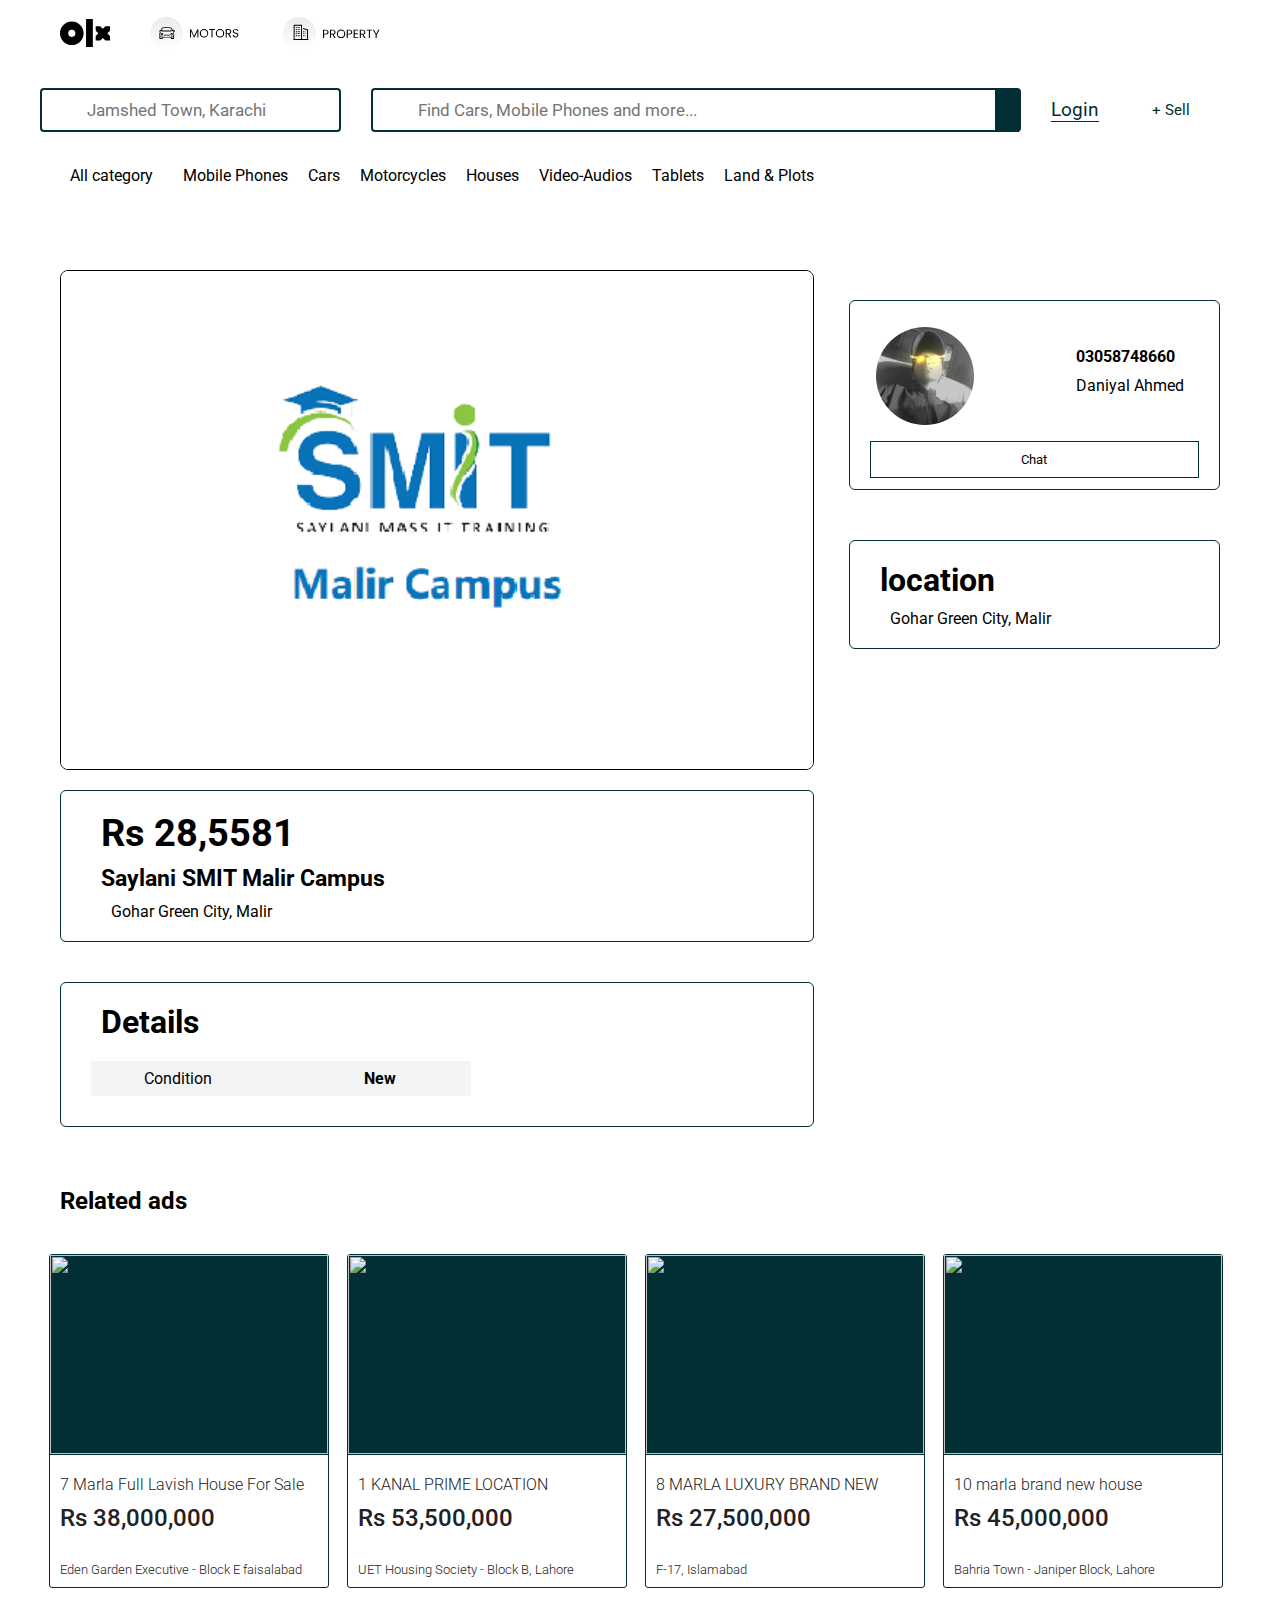
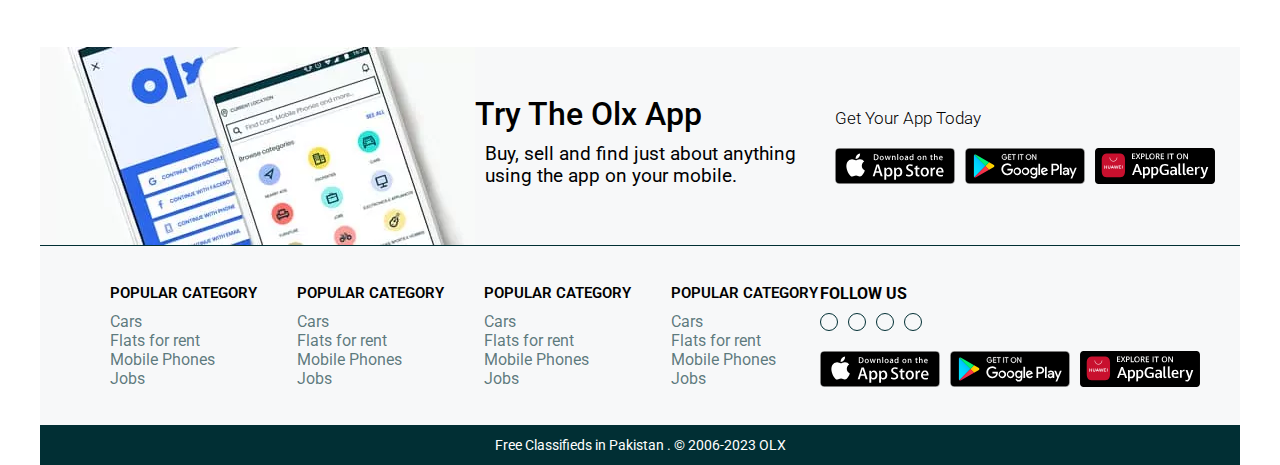
==== commit 17e95903: "olx" ====
--- a/productDetails.html
+++ b/productDetails.html
@@ -142,7 +142,7 @@
         <div class="heading-cont">
             <h2 class="heading">Related ads</h2>
         </div>
-        
+
         <div class="card-flex">
             <a href="productDetails.html">
                 <div class="cards__container" id="cards">
@@ -351,13 +351,13 @@
                                 class="ri-play-circle-line"></i></a>
                     </div>
                 </div>
-            <div class="footer-button-link-app">
-                <div class="apps-link">
-                    <img src="./images/apple.svg" alt="">
-                    <img src="./images/google.svg" alt="">
-                    <img src="./images/app_galery.svg" alt="">
-                </div>
-            </div>
+                <div class="footer-button-link-app">
+                    <div class="apps-link">
+                        <img src="./images/apple.svg" alt="">
+                        <img src="./images/google.svg" alt="">
+                        <img src="./images/app_galery.svg" alt="">
+                    </div>
+                </div>
                 <div class="footer__bottom">
                     <p>Free Classifieds in Pakistan . © 2006-2023 OLX</p>
                 </div>
--- a/style.css
+++ b/style.css
@@ -992,7 +992,11 @@
         margin-top: 100px;
     }
 
-
+    .footer__bottom {
+        font-size: 18px;
+        padding: 30px 0px;
+        font-weight: 600;
+    }
 }
 
 .footer-button {
@@ -1002,11 +1006,7 @@
     justify-content: space-between;
 }
 
-.footer__bottom {
-    font-size: 18px;
-    padding: 30px 0px;
-    font-weight: 600;
-}
+
 
 .footer-word h2 {
     font-weight: 100;
@@ -1046,6 +1046,7 @@
     display: flex;
     justify-content: center;
 }
-.apps-link img{
+
+.apps-link img {
     padding: 0px 10px;
 }